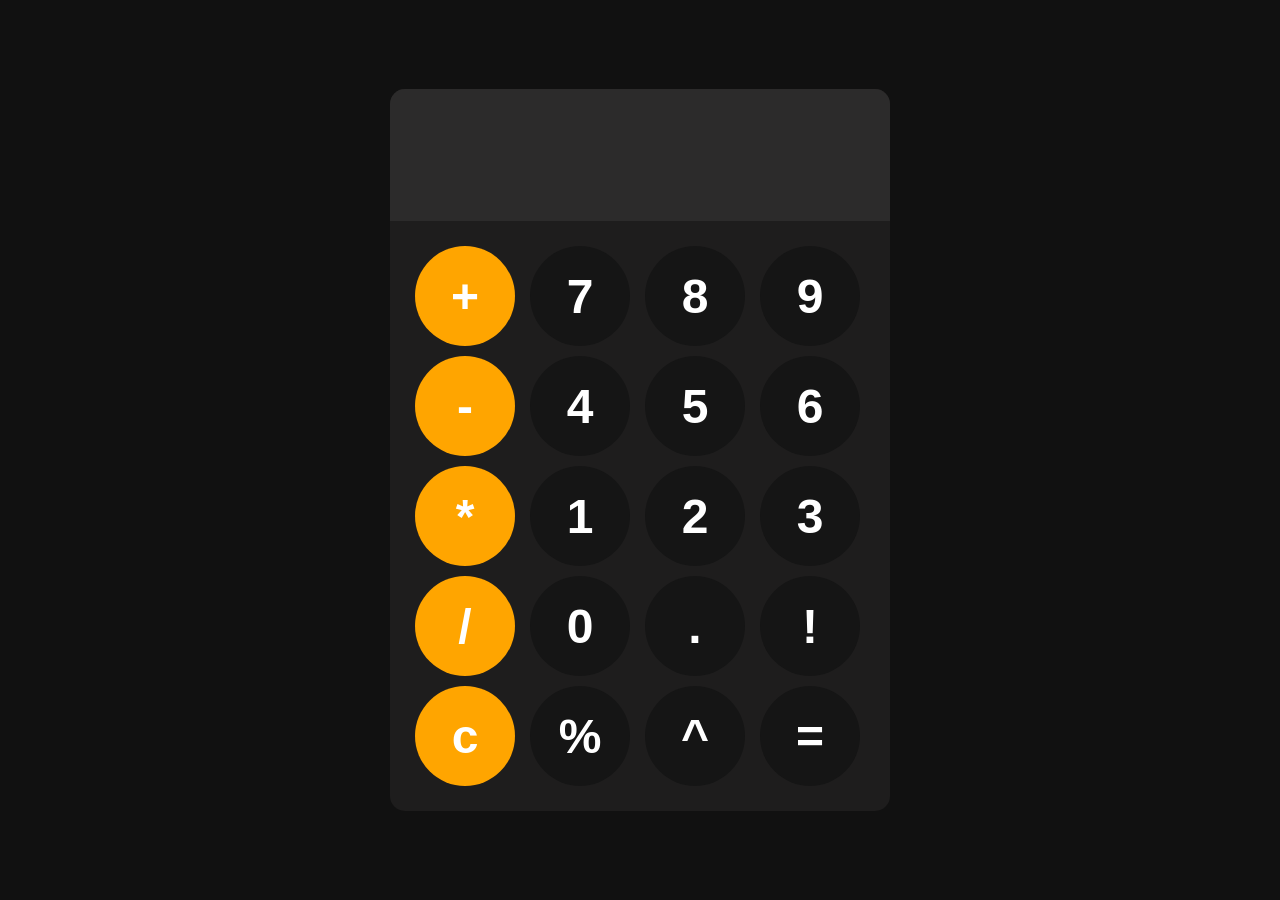
==== index.html @ 641a931e "Update and rename calh.html to index.html" ====
<!DOCTYPE html>
<html lang="en">
<head>
    <meta charset="UTF-8">
    <meta name="viewport" content="width=device-width, initial-scale=1.0">
    <title>Calculator</title>
    <link rel="stylesheet" href="cal.css">
</head>
<body>
    <div id="calculator">
       <input id ="display" readonly>
       <div id ="key">
        <button onclick="appendToDisplay('+')" class="operator-btn">+</button>
        <button onclick="appendToDisplay('7')">7</button>
        <button onclick="appendToDisplay('8')">8</button>
        <button onclick="appendToDisplay('9')">9</button>
        <button onclick="appendToDisplay('-')"class="operator-btn">-</button>
        <button onclick="appendToDisplay('4')">4</button>
        <button onclick="appendToDisplay('5')">5</button>
        <button onclick="appendToDisplay('6')">6</button>
        <button onclick="appendToDisplay('*')" class="operator-btn">*</button>
        <button onclick="appendToDisplay('1')">1</button>
        <button onclick="appendToDisplay('2')">2</button>
        <button onclick="appendToDisplay('3')">3</button>
        <button onclick="appendToDisplay('/')" class="operator-btn">/</button>
        <button onclick="appendToDisplay('0')">0</button>
        <button onclick="appendToDisplay('.')">.</button>
         <button onclick="appendToDisplay('!')">!</button>
         <button onclick="clearDisplay()" class="operator-btn">c</button>
          <button onclick="appendToDisplay('%')">%</button>
           <button onclick="appendToDisplay('^')" id="power">^</button>
        <button onclick="calculate()">=</button>
        
       </div> 
    </div>
    
    <script src="cal.js" ></script>
</body>
</html>
---- cal.css ----
body{
    margin: 0;
    display: flex;
    justify-content: center;
    align-items: center;
    height: 100vh;
background-color: rgb(17, 17, 17);
}
#calculator{
    font-family: Arial, Helvetica, sans-serif;
    background-color: rgb(30, 29, 29);
    border-radius: 15px;
    max-width: 500px;
    overflow: hidden;
}
#display{
    width: 100%;
    padding: 20px;
    font-size: 5rem;
    text-align: left ;
    border: none;
    background-color: rgb(44, 43, 43);
    color: white;
}
#key{
    display: grid;
    grid-template-columns: repeat(4,1fr);
    gap: 10px;
    padding: 25px;
}
button{
    width: 100px;
    height: 100px;
    border-radius: 50%;
    border: none;
    background-color: rgb(21, 21, 21);
    color: white;
    font-size: 3rem;
    font-weight: bold;
cursor: pointer;
}

button:hover{
    background-color: rgb(6, 6, 6);
}
button:active{
    background-color: rgb(14, 8, 8);
}
.operator-btn{
    background-color: orange;
}
.operator-btn:hover{
    background-color: rgb(129, 105, 60);
}

.operator-btn:active{
    background-color: rgb(210, 147, 31);
}
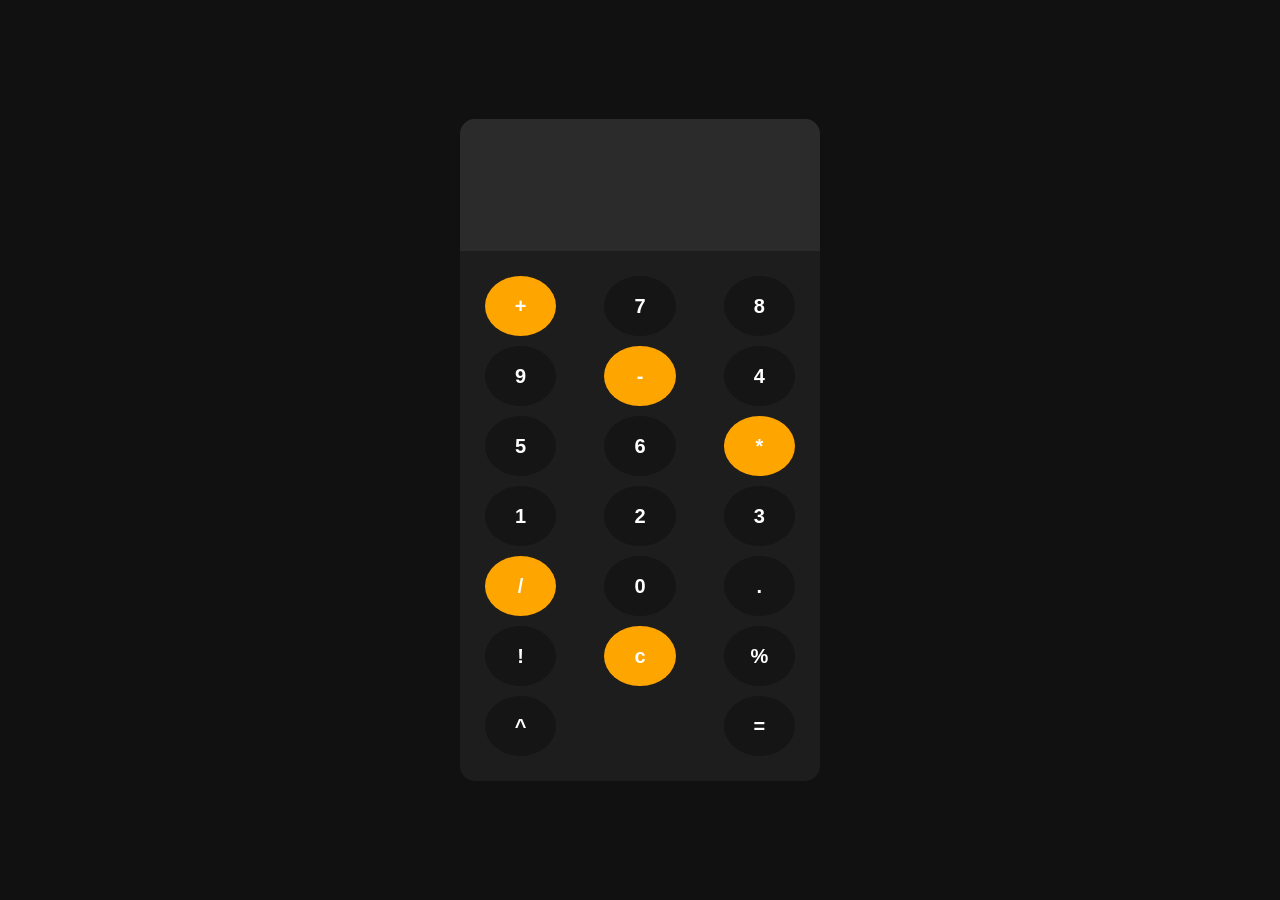
==== commit fe7058ef: "Fix HTML encoding issues in index.html" ====
--- a/index.html
+++ b/index.html
@@ -4,7 +4,8 @@
     <meta charset="UTF-8">
     <meta name="viewport" content="width=device-width, initial-scale=1.0">
     <title>Calculator</title>
-    <link rel="stylesheet" href="cal.css">
+    <link rel="stylesheet" href="style.css">
+   
 </head>
 <body>
     <div id="calculator">
@@ -34,6 +35,9 @@
        </div> 
     </div>
     
-    <script src="cal.js" ></script>
+    <script src="script.js" ></script>
 </body>
 </html>
+
+
+
--- a/style.css
+++ b/style.css
@@ -0,0 +1,65 @@
+
+body{
+    margin: 0;
+    display: flex;
+    justify-content: center;
+    align-items: center;
+    height: 100vh;
+background-color: rgb(17, 17, 17);
+}
+#calculator{
+    font-family: Arial, Helvetica, sans-serif;
+    background-color: rgb(30, 29, 29);
+    border-radius: 15px;
+    max-width: 360px;
+    overflow: hidden;
+    width: 100%;
+    margin: auto;
+}
+#display{
+    width: 100%;
+    padding: 20px;
+    font-size: 5rem;
+    text-align: left ;
+    border: none;
+    background-color: rgb(44, 43, 43);
+    color: white;
+}
+#key{
+    display: flex;
+    flex-wrap: wrap;
+    justify-content: space-between;
+    grid-template-columns: repeat(4,1fr);
+    gap: 10px;
+    padding: 25px;
+}
+button{
+    width: 23%;
+    height: 60px;
+    border-radius: 50%;
+    border: none;
+    background-color: rgb(21, 21, 21);
+    color: white;
+    font-size: 20px;
+    font-weight: bold;
+cursor: pointer;
+}
+
+button:hover{
+    background-color: rgb(6, 6, 6);
+}
+button:active{
+    background-color: rgb(14, 8, 8);
+}
+.operator-btn{
+    background-color: orange;
+}
+.operator-btn:hover{
+    background-color: rgb(129, 105, 60);
+}
+
+.operator-btn:active{
+    background-color: rgb(210, 147, 31);
+}
+
+
